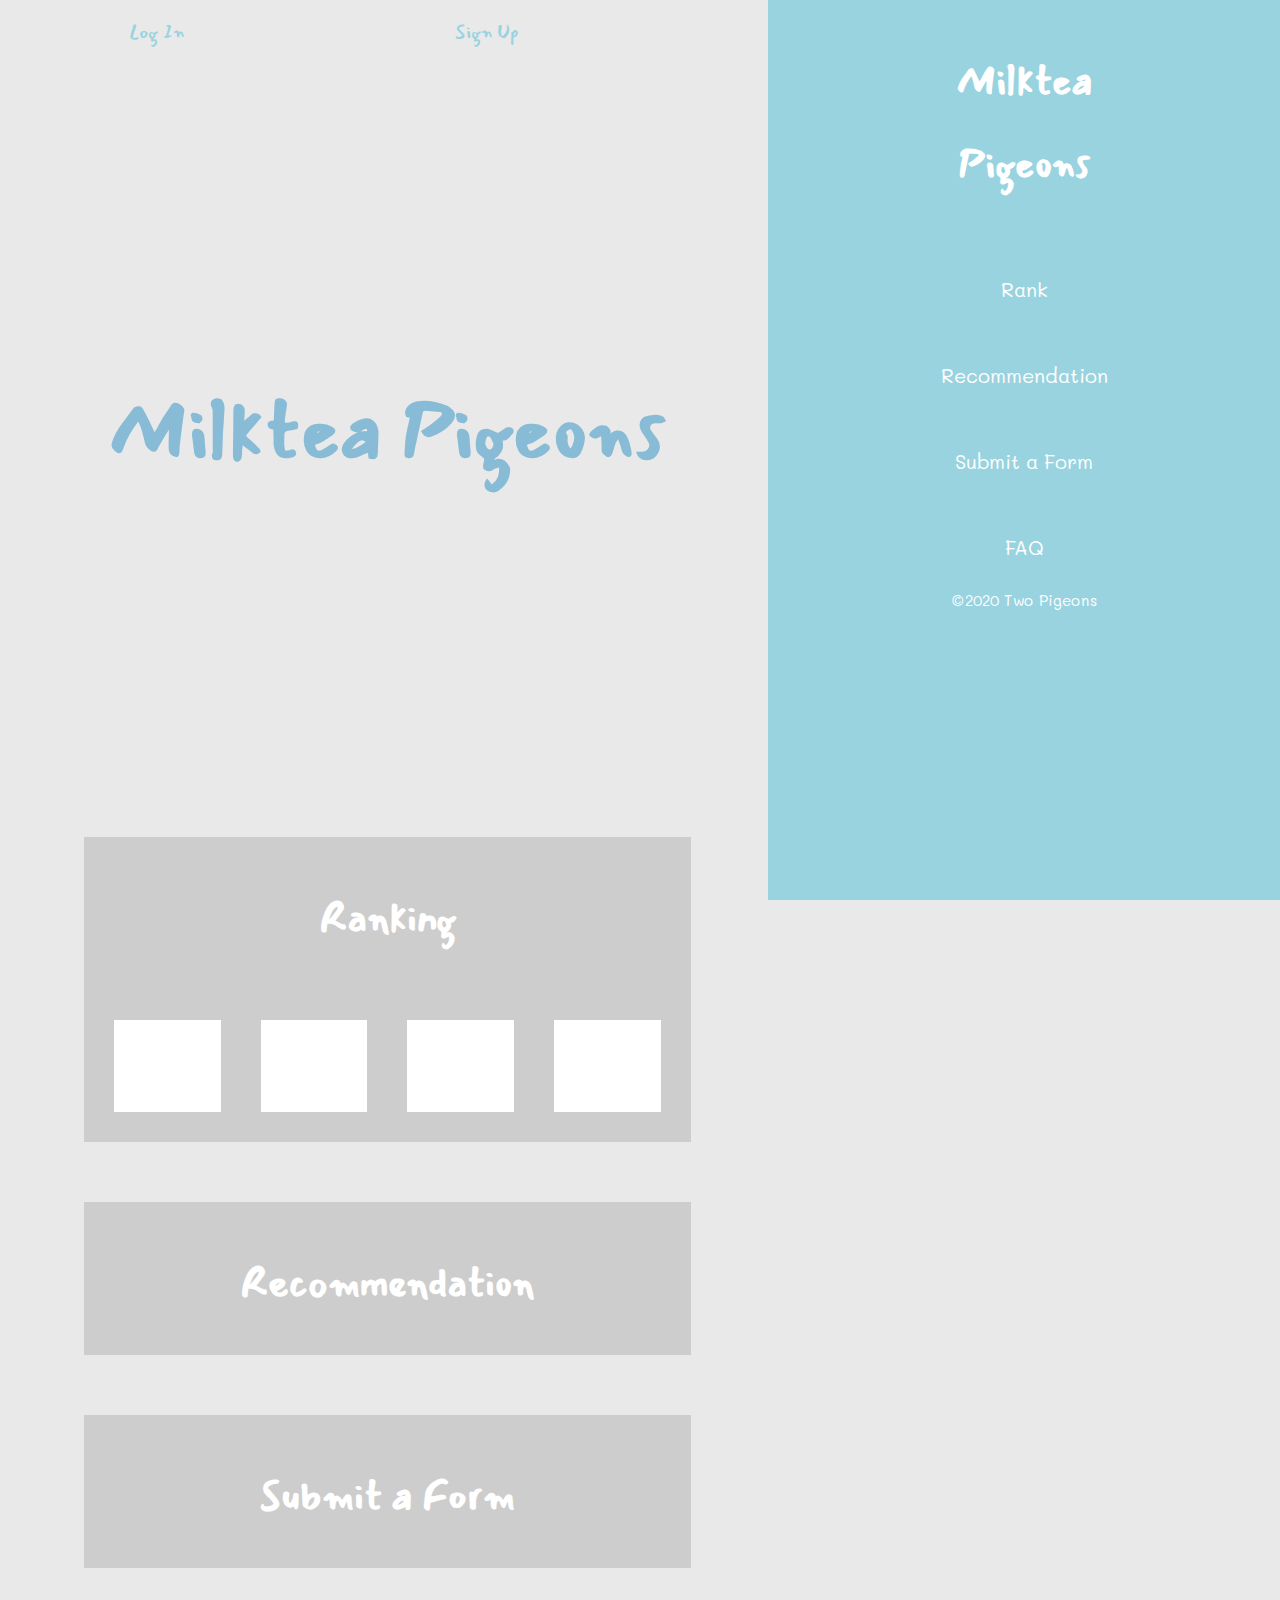
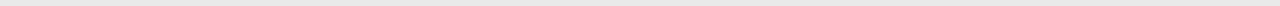
==== public/index.html @ 1d341a29 "update the overall outlook" ====
<!DOCTYPE html>
<html>
  <head>
    <meta charset="utf-8">
    <title>MilkTea Pigeon</title>
    <link rel="stylesheet" href="style.css" />
    <script src="index.js"></script>
  </head>
  <body>
    <div id = "left-block">
      <header>
        <div id="head-bar">
          <div id="bar-container">
            <div id="sign-in">
              Log In
            </div>
            <div id="sign-up">
              Sign Up
            </div>
            <div class="hidden" id="search-container">
              <input type="text" id="search-box" placeholder="Click to search..." maxlength="20"/>
              <img src="img/search.png" alt="Search icon" id="search-img">
            </div>
          </div>
          </div>
        <div id = "title">
          <h1>milktea pigeons</h1>
        </div>
      </header>
      <main>
        <section id="ranking">
          <h3>Ranking</h3>
          <div id="ranking-container">
            <div>
              <p>Overall Ranking</p>
            </div>
            <div>
              <p>Toppings</p>
            </div>
            <div>
              <p>Type</p>
            </div>
            <div>
              <p>Suger Level</p>
            </div>
          </div>
        </section>
        <section id="reco">
          <h3>Recommendation</h3>
        </section>
        <section id="submit-form">
          <h3>Submit a Form</h3>
        </section>
      </main>
    </div>

    <nav>
      <h2>
        <p>Milktea</p>
        <p>Pigeons</p>
      </h2>
      <div class="ptr">
        Rank
      </div>
      <div class="ptr">
        Recommendation
      </div>
      <div class="ptr">
        Submit a Form
      </div>
      <div class="ptr">
        FAQ
      </div>
      <footer>©2020 Two Pigeons</footer>
    </nav>

  </body>
</html>
---- public/style.css ----
@import url('https://fonts.googleapis.com/css?family=Mali:400,500,700|Mansalva|Overlock:400,700,900&display=swap');
@import url('https://fonts.googleapis.com/css?family=Monofett|Purple+Purse&display=swap');

/*
color of main: rgb(233,233,233)
color of div: rgb(205, 205, 205)
color of nav: rgb(153,211,223)
color of pointer: rgb(136,187,214)
*/

body {
  background-color: rgb(233,233,233);
  color: white;
}

#left-block {
  display: flex;
  flex-direction: column;
}

nav {
  background-color: rgb(153,211,223);
}

nav .ptr:hover {
  background-color: rgb(136,187,214);
}

main>section {
    background-color: rgb(205, 205, 205);
}

h1 {
  color: rgb(136,187,214);
}

body{
  font-size: 20px;
  font-family: 'Mali', cursive;
}

header {
  display: flex;
  flex-direction: column;
}

#head-bar {
  color: rgb(153,211,223);
}

#bar-container {
  display: flex;
  justify-content: space-evenly;
}

#sign-in, #sign-up, #search-container {
  margin: 1% 2%;
}

#sign-in, #sign-up {
  width: 25%;
}

#search-container {
  width: 50%;
  padding: 5px;
}

#search-img {
  margin: auto;
  height: 20px;
  cursor: pointer;
}

#search-box {
  font: 10px;
  padding: 5px;
  border: 1px solid white;
}

/*Font for titles*/
h1, h2, h3, #search-container, #sign-in, #sign-up {
  font-family: 'Mansalva', cursive;
}

h1 {
  margin: 40% auto;
  padding: 10px;
  font-size: 80px;
  font-weight: 700;
  text-transform: capitalize;
  text-align: center;
}

h2 {
  font-size: 40px;
  margin: 40px 15px;
  font: center;
  border: 5px black;
  border-radius: 10px;
}

h2>p {
  padding: 10px;
  margin-top: 0;
  margin-bottom: 0;
  margin-left: auto;
  margin-right: auto;
  text-align: center;
}

h3 {
  text-align: center;
  font-size: 40px;
  margin-top: 50px;
}

nav {
  position: fixed;
  height: 100%;
  top: 0;
  right: 0;
  width: 40%;
  display: flex;
  flex-direction: column;
}

.ptr {
  font-size: 20px;
  cursor: pointer;
  padding: 30px;
  text-align: center;
}


header, main {
  margin-right: 40%;
}

footer {
  font-size: 15px;
  margin-left: auto;
  margin-right: auto;
  bottom: 30px;
}

main {
  display: flex;
  flex-direction: column;
}

main>section {
  margin: 30px;
  margin-left: auto;
  margin-right: auto;
  width: 80%;
}

#ranking-container {
  display: flex;
  flex-wrap: nowrap;
  justify-content: space-evenly;
  padding: 10px;
}

#ranking-container>div {
  margin: 1em;
  width: 30%;
  background-color: white;
}

p{
  text-align: center;
}

.hidden {
  display: none;
}
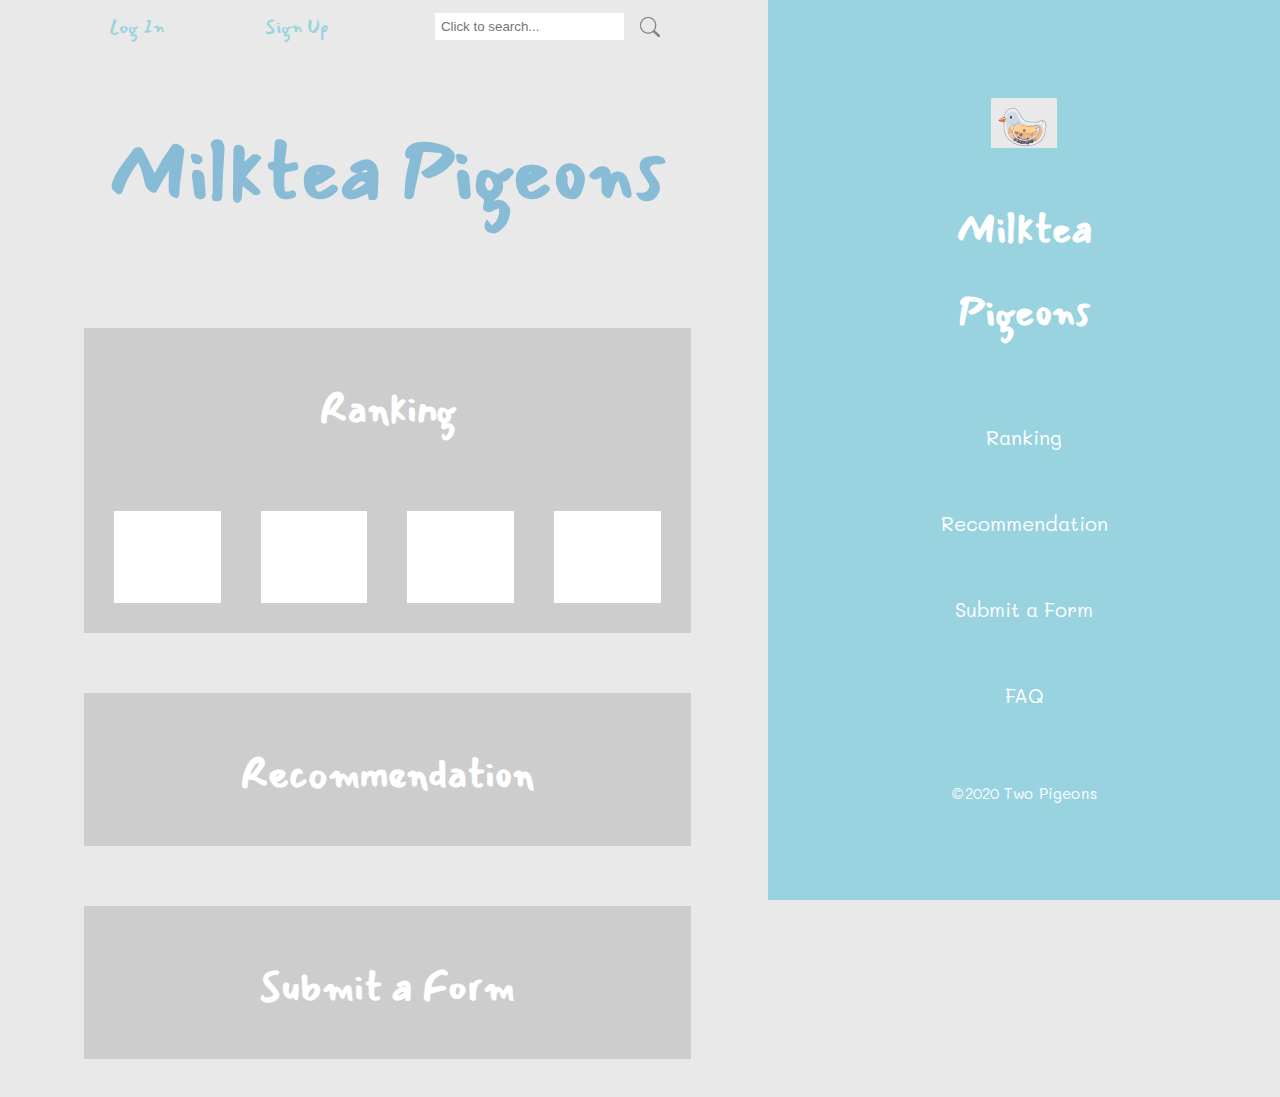
==== commit f35b04e4: "change the layout and add pic" ====
--- a/public/index.html
+++ b/public/index.html
@@ -17,7 +17,7 @@
             <div id="sign-up">
               Sign Up
             </div>
-            <div class="hidden" id="search-container">
+            <div id="search-container">
               <input type="text" id="search-box" placeholder="Click to search..." maxlength="20"/>
               <img src="img/search.png" alt="Search icon" id="search-img">
             </div>
@@ -55,12 +55,13 @@
     </div>
 
     <nav>
+      <img src="img/pigeon/pigeon-color.png" alt="pigeon icon">
       <h2>
         <p>Milktea</p>
         <p>Pigeons</p>
       </h2>
       <div class="ptr">
-        Rank
+        Ranking
       </div>
       <div class="ptr">
         Recommendation
--- a/public/style.css
+++ b/public/style.css
@@ -40,8 +40,7 @@
 }
 
 header {
-  display: flex;
-  flex-direction: column;
+  width: 60%;
 }
 
 #head-bar {
@@ -51,24 +50,26 @@
 #bar-container {
   display: flex;
   justify-content: space-evenly;
-}
-
-#sign-in, #sign-up, #search-container {
-  margin: 1% 2%;
+  align-items: center;
 }
 
 #sign-in, #sign-up {
-  width: 25%;
+  text-align: center;
 }
 
 #search-container {
-  width: 50%;
+  display: flex;
+  justify-content: center;
+  align-items: center;
+}
+
+#search-container {
   padding: 5px;
 }
 
 #search-img {
-  margin: auto;
   height: 20px;
+  margin-left: 1rem;
   cursor: pointer;
 }
 
@@ -78,13 +79,23 @@
   border: 1px solid white;
 }
 
+nav {
+  display: flex;
+  justify-content: center;
+  align-items: center;
+}
+
+nav img {
+  height: 50px;
+}
+
 /*Font for titles*/
 h1, h2, h3, #search-container, #sign-in, #sign-up {
   font-family: 'Mansalva', cursive;
 }
 
 h1 {
-  margin: 40% auto;
+
   padding: 10px;
   font-size: 80px;
   font-weight: 700;
@@ -142,6 +153,7 @@
   margin-left: auto;
   margin-right: auto;
   bottom: 30px;
+  margin-top: 3em;
 }
 
 main {
